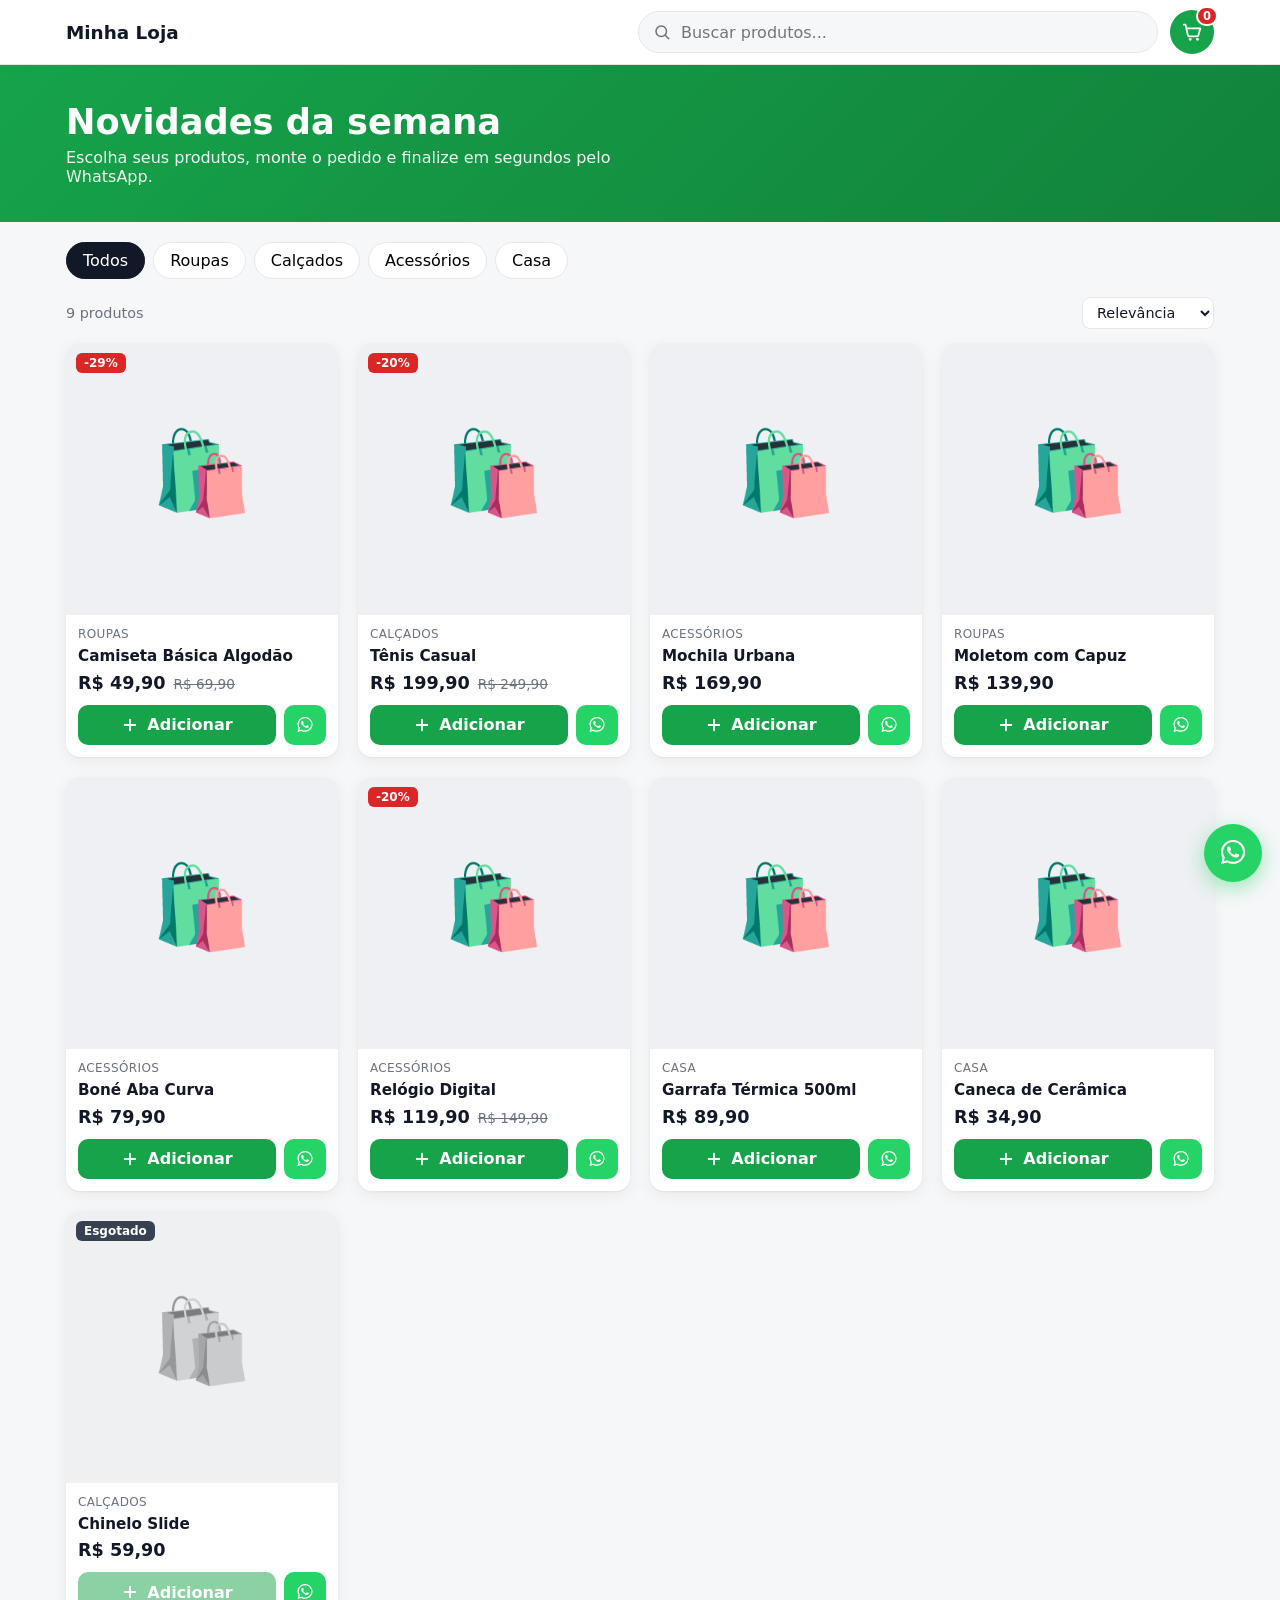
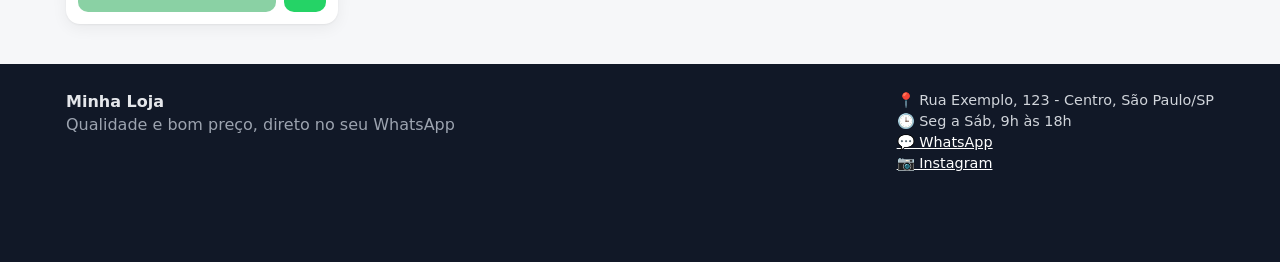
==== index.html @ 585f65bd "Catálogo de produtos com pedido pelo WhatsApp Co-Authored-By: Devin AI <devin-ai-integration[bot]@us" ====
<!DOCTYPE html>
<html lang="pt-BR">
<head>
  <meta charset="UTF-8" />
  <meta name="viewport" content="width=device-width, initial-scale=1.0" />
  <title>Catálogo</title>
  <meta name="description" content="Catálogo de produtos - peça pelo WhatsApp" />
  <meta property="og:type" content="website" />
  <meta property="og:title" content="Catálogo de produtos" />
  <meta property="og:description" content="Escolha seus produtos e finalize o pedido pelo WhatsApp." />
  <link rel="icon" href="data:image/svg+xml,<svg xmlns='http://www.w3.org/2000/svg' viewBox='0 0 100 100'><text y='.9em' font-size='90'>🛍️</text></svg>" />
  <link rel="stylesheet" href="css/style.css" />
</head>
<body>
  <header class="header">
    <div class="container header__inner">
      <a href="#" class="brand" id="brand">
        <img id="brandLogo" class="brand__logo" alt="" hidden />
        <span id="brandName" class="brand__name"></span>
      </a>
      <div class="search">
        <svg viewBox="0 0 24 24" aria-hidden="true"><path d="M21 21l-4.35-4.35M11 18a7 7 0 1 1 0-14 7 7 0 0 1 0 14z" fill="none" stroke="currentColor" stroke-width="2" stroke-linecap="round"/></svg>
        <input id="search" type="search" placeholder="Buscar produtos..." aria-label="Buscar produtos" />
      </div>
      <button class="cart-btn" id="openCart" aria-label="Abrir carrinho">
        <svg viewBox="0 0 24 24" aria-hidden="true"><path d="M3 4h2l2.4 11.2a2 2 0 0 0 2 1.6h7.7a2 2 0 0 0 2-1.5L21 8H6" fill="none" stroke="currentColor" stroke-width="2" stroke-linecap="round" stroke-linejoin="round"/><circle cx="10" cy="20" r="1.5" fill="currentColor"/><circle cx="18" cy="20" r="1.5" fill="currentColor"/></svg>
        <span class="cart-btn__count" id="cartCount">0</span>
      </button>
    </div>
  </header>

  <main>
    <section class="hero">
      <div class="container">
        <h1 id="heroTitle"></h1>
        <p id="heroText"></p>
      </div>
    </section>

    <section class="container">
      <nav class="chips" id="categories" aria-label="Categorias"></nav>
      <div class="toolbar">
        <span id="resultCount" class="muted"></span>
        <select id="sort" aria-label="Ordenar">
          <option value="relevancia">Relevância</option>
          <option value="menor">Menor preço</option>
          <option value="maior">Maior preço</option>
          <option value="az">A-Z</option>
        </select>
      </div>
      <div class="grid" id="grid"></div>
      <p class="empty" id="empty" hidden>Nenhum produto encontrado.</p>
    </section>
  </main>

  <footer class="footer">
    <div class="container footer__inner">
      <div>
        <strong id="footerName"></strong>
        <p class="muted" id="footerSlogan"></p>
      </div>
      <div class="footer__info" id="footerInfo"></div>
    </div>
  </footer>

  <!-- Modal de produto -->
  <div class="overlay" id="productOverlay" hidden>
    <div class="modal" role="dialog" aria-modal="true" aria-labelledby="pmName">
      <button class="icon-btn modal__close" data-close aria-label="Fechar">&times;</button>
      <div class="modal__img"><img id="pmImg" alt="" /></div>
      <div class="modal__body">
        <span class="tag" id="pmCat"></span>
        <h2 id="pmName"></h2>
        <div class="price" id="pmPrice"></div>
        <p class="muted" id="pmDesc"></p>
        <div id="pmVariations"></div>
        <label class="field">
          <span>Observação (opcional)</span>
          <input id="pmNote" type="text" placeholder="Ex.: embalar para presente" />
        </label>
        <div class="modal__actions">
          <div class="qty">
            <button type="button" data-qty="-1" aria-label="Diminuir">−</button>
            <span id="pmQty">1</span>
            <button type="button" data-qty="1" aria-label="Aumentar">+</button>
          </div>
          <button class="btn btn--primary" id="pmAdd">Adicionar ao carrinho</button>
        </div>
        <button class="btn btn--whats btn--block" id="pmBuyNow">
          <svg viewBox="0 0 32 32" aria-hidden="true"><use href="#wa-icon"/></svg>
          Pedir só este pelo WhatsApp
        </button>
        <p class="error" id="pmError" hidden></p>
      </div>
    </div>
  </div>

  <!-- Carrinho -->
  <div class="overlay overlay--drawer" id="cartOverlay" hidden>
    <aside class="drawer" role="dialog" aria-modal="true" aria-labelledby="cartTitle">
      <div class="drawer__head">
        <h2 id="cartTitle">Seu pedido</h2>
        <button class="icon-btn" data-close aria-label="Fechar">&times;</button>
      </div>
      <div class="drawer__body">
        <ul class="cart-list" id="cartList"></ul>
        <p class="empty" id="cartEmpty">Seu carrinho está vazio.</p>

        <form id="checkoutForm" class="checkout" novalidate>
          <h3>Dados para o pedido</h3>
          <label class="field">
            <span>Seu nome *</span>
            <input name="nome" required autocomplete="name" />
          </label>
          <fieldset class="field" id="deliveryField">
            <span>Recebimento *</span>
            <div class="radios" id="deliveryOptions"></div>
          </fieldset>
          <label class="field" id="addressField" hidden>
            <span>Endereço de entrega *</span>
            <textarea name="endereco" rows="2" autocomplete="street-address" placeholder="Rua, número, bairro, complemento"></textarea>
          </label>
          <label class="field">
            <span>Forma de pagamento *</span>
            <select name="pagamento" id="paymentSelect" required></select>
          </label>
          <label class="field" id="changeField" hidden>
            <span>Troco para quanto?</span>
            <input name="troco" inputmode="decimal" placeholder="Ex.: 100" />
          </label>
          <label class="field">
            <span>Observações</span>
            <textarea name="obs" rows="2"></textarea>
          </label>
        </form>
      </div>
      <div class="drawer__foot" id="cartFoot">
        <div class="summary">
          <div><span>Subtotal</span><span id="sumSubtotal"></span></div>
          <div id="sumDeliveryRow"><span>Entrega</span><span id="sumDelivery"></span></div>
          <div class="summary__total"><span>Total</span><span id="sumTotal"></span></div>
        </div>
        <p class="error" id="cartError" hidden></p>
        <button class="btn btn--whats btn--block" id="sendOrder">
          <svg viewBox="0 0 32 32" aria-hidden="true"><use href="#wa-icon"/></svg>
          Enviar pedido pelo WhatsApp
        </button>
      </div>
    </aside>
  </div>

  <a class="wa-float" id="waFloat" target="_blank" rel="noopener" aria-label="Falar no WhatsApp">
    <svg viewBox="0 0 32 32" aria-hidden="true"><use href="#wa-icon"/></svg>
  </a>

  <div class="toast" id="toast" role="status" aria-live="polite"></div>

  <svg width="0" height="0" style="position:absolute" aria-hidden="true">
    <symbol id="wa-icon" viewBox="0 0 32 32">
      <path fill="currentColor" d="M16.04 3C9.4 3 4 8.36 4 14.96c0 2.1.56 4.16 1.62 5.97L4 27l6.24-1.6a12.1 12.1 0 0 0 5.8 1.47h.01c6.63 0 12.03-5.36 12.03-11.96C28.08 8.36 22.68 3 16.04 3zm0 21.86h-.01c-1.8 0-3.56-.48-5.1-1.39l-.37-.22-3.7.95.99-3.6-.24-.37a9.9 9.9 0 0 1-1.53-5.27c0-5.48 4.49-9.94 10-9.94 2.67 0 5.18 1.04 7.07 2.92a9.84 9.84 0 0 1 2.92 7.03c0 5.48-4.49 9.9-10.03 9.9zm5.49-7.43c-.3-.15-1.78-.87-2.05-.97-.28-.1-.48-.15-.68.15-.2.3-.78.97-.96 1.17-.18.2-.35.22-.65.07-.3-.15-1.27-.46-2.42-1.48-.9-.8-1.5-1.78-1.67-2.08-.18-.3-.02-.46.13-.61.14-.13.3-.35.45-.52.15-.18.2-.3.3-.5.1-.2.05-.37-.03-.52-.07-.15-.68-1.63-.93-2.23-.24-.58-.49-.5-.68-.51h-.58c-.2 0-.52.07-.8.37-.27.3-1.04 1.02-1.04 2.48 0 1.46 1.07 2.88 1.22 3.08.15.2 2.1 3.2 5.08 4.48.71.3 1.27.49 1.7.63.72.23 1.37.2 1.88.12.57-.09 1.78-.72 2.03-1.42.25-.7.25-1.3.18-1.42-.08-.13-.28-.2-.58-.35z"/>
    </symbol>
  </svg>

  <script src="js/config.js"></script>
  <script src="js/app.js"></script>
</body>
</html>
---- css/style.css ----
:root {
  --primary: #16a34a;
  --primary-dark: #15803d;
  --whats: #25d366;
  --whats-dark: #1ebe5a;
  --text: #111827;
  --muted: #6b7280;
  --bg: #f6f7f9;
  --card: #fff;
  --border: #e5e7eb;
  --danger: #dc2626;
  --radius: 14px;
  --shadow: 0 1px 2px rgba(0,0,0,.05), 0 4px 16px rgba(0,0,0,.06);
}
* { box-sizing: border-box; }
html { scroll-behavior: smooth; }
body {
  margin: 0;
  font-family: system-ui, -apple-system, "Segoe UI", Roboto, "Helvetica Neue", Arial, sans-serif;
  color: var(--text);
  background: var(--bg);
  -webkit-font-smoothing: antialiased;
}
body.no-scroll { overflow: hidden; }
img { max-width: 100%; display: block; }
button { font: inherit; cursor: pointer; }
input, select, textarea { font: inherit; color: inherit; }
[hidden] { display: none !important; }
.container { width: 100%; max-width: 1180px; margin: 0 auto; padding: 0 16px; }
.muted { color: var(--muted); }

/* Header */
.header { position: sticky; top: 0; z-index: 20; background: rgba(255,255,255,.92); backdrop-filter: blur(8px); border-bottom: 1px solid var(--border); }
.header__inner { display: flex; align-items: center; gap: 12px; height: 64px; }
.brand { display: flex; align-items: center; gap: 8px; text-decoration: none; color: var(--text); font-weight: 800; font-size: 1.15rem; white-space: nowrap; }
.brand__logo { height: 36px; width: auto; }
.search { flex: 1; display: flex; align-items: center; gap: 8px; background: var(--bg); border: 1px solid var(--border); border-radius: 999px; padding: 0 14px; height: 42px; max-width: 520px; margin-left: auto; }
.search svg { width: 18px; height: 18px; color: var(--muted); flex-shrink: 0; }
.search input { border: 0; outline: 0; background: transparent; width: 100%; }
.search:focus-within { border-color: var(--primary); background: #fff; }
.cart-btn { position: relative; border: 0; background: var(--primary); color: #fff; width: 44px; height: 44px; border-radius: 50%; display: grid; place-items: center; flex-shrink: 0; }
.cart-btn svg { width: 22px; height: 22px; }
.cart-btn__count { position: absolute; top: -4px; right: -4px; background: var(--danger); color: #fff; font-size: .72rem; font-weight: 700; min-width: 20px; height: 20px; border-radius: 999px; display: grid; place-items: center; padding: 0 5px; border: 2px solid #fff; }
.cart-btn.bump { animation: bump .35s ease; }
@keyframes bump { 50% { transform: scale(1.18); } }

/* Hero */
.hero { background: linear-gradient(135deg, var(--primary), var(--primary-dark)); color: #fff; padding: 36px 0; margin-bottom: 20px; }
.hero h1 { margin: 0 0 6px; font-size: clamp(1.5rem, 4vw, 2.2rem); }
.hero p { margin: 0; opacity: .92; max-width: 620px; }

/* Chips / toolbar */
.chips { display: flex; gap: 8px; overflow-x: auto; padding-bottom: 4px; scrollbar-width: none; }
.chips::-webkit-scrollbar { display: none; }
.chip { border: 1px solid var(--border); background: #fff; border-radius: 999px; padding: 8px 16px; white-space: nowrap; font-weight: 500; }
.chip.active { background: var(--text); color: #fff; border-color: var(--text); }
.toolbar { display: flex; justify-content: space-between; align-items: center; margin: 14px 0; font-size: .9rem; }
.toolbar select { border: 1px solid var(--border); border-radius: 8px; padding: 6px 10px; background: #fff; }

/* Grid */
.grid { display: grid; grid-template-columns: repeat(auto-fill, minmax(170px, 1fr)); gap: 14px; padding-bottom: 40px; }
@media (min-width: 720px) { .grid { grid-template-columns: repeat(auto-fill, minmax(220px, 1fr)); gap: 20px; } }
.card { background: var(--card); border-radius: var(--radius); overflow: hidden; box-shadow: var(--shadow); display: flex; flex-direction: column; transition: transform .15s ease; }
.card:hover { transform: translateY(-2px); }
.card__img { position: relative; aspect-ratio: 1; background: #eef0f3; cursor: pointer; border: 0; padding: 0; width: 100%; }
.card__img img { width: 100%; height: 100%; object-fit: cover; }
.badge { position: absolute; top: 10px; left: 10px; background: var(--danger); color: #fff; font-size: .75rem; font-weight: 700; padding: 3px 8px; border-radius: 6px; }
.badge--out { background: #374151; }
.card__body { padding: 12px; display: flex; flex-direction: column; gap: 6px; flex: 1; }
.card__cat { font-size: .75rem; color: var(--muted); text-transform: uppercase; letter-spacing: .03em; }
.card__name { font-weight: 600; font-size: .95rem; line-height: 1.3; margin: 0; cursor: pointer; }
.price { display: flex; align-items: baseline; gap: 8px; flex-wrap: wrap; }
.price__now { font-weight: 800; font-size: 1.1rem; color: var(--text); }
.price__old { color: var(--muted); text-decoration: line-through; font-size: .85rem; }
.card__actions { margin-top: auto; display: grid; grid-template-columns: 1fr auto; gap: 8px; padding-top: 6px; }
.card.out .card__img img { filter: grayscale(1); opacity: .6; }

/* Buttons */
.btn { border: 0; border-radius: 10px; padding: 10px 14px; font-weight: 600; display: inline-flex; align-items: center; justify-content: center; gap: 8px; transition: background .15s; }
.btn:disabled { opacity: .5; cursor: not-allowed; }
.btn--primary { background: var(--primary); color: #fff; }
.btn--primary:hover:not(:disabled) { background: var(--primary-dark); }
.btn--whats { background: var(--whats); color: #fff; }
.btn--whats:hover:not(:disabled) { background: var(--whats-dark); }
.btn--whats svg { width: 20px; height: 20px; }
.btn--icon { padding: 10px; width: 42px; }
.btn--block { width: 100%; padding: 14px; font-size: 1rem; }
.icon-btn { border: 0; background: transparent; font-size: 1.8rem; line-height: 1; width: 40px; height: 40px; border-radius: 50%; color: var(--muted); }
.icon-btn:hover { background: var(--bg); }

/* Overlay / modal */
.overlay { position: fixed; inset: 0; background: rgba(17,24,39,.55); z-index: 50; display: flex; align-items: flex-end; justify-content: center; animation: fade .2s ease; }
@media (min-width: 720px) { .overlay:not(.overlay--drawer) { align-items: center; padding: 20px; } }
@keyframes fade { from { opacity: 0; } }
.modal { position: relative; background: #fff; width: 100%; max-width: 860px; max-height: 92vh; overflow-y: auto; border-radius: 18px 18px 0 0; display: grid; animation: up .25s ease; }
@media (min-width: 720px) { .modal { grid-template-columns: 1fr 1fr; border-radius: 18px; } }
@keyframes up { from { transform: translateY(30px); opacity: 0; } }
.modal__close { position: absolute; top: 8px; right: 8px; background: rgba(255,255,255,.9); z-index: 1; }
.modal__img { background: #eef0f3; aspect-ratio: 1; }
.modal__img img { width: 100%; height: 100%; object-fit: cover; }
.modal__body { padding: 20px; display: flex; flex-direction: column; gap: 12px; }
.modal__body h2 { margin: 0; font-size: 1.4rem; }
.modal__body p { margin: 0; line-height: 1.5; }
.modal__actions { display: flex; gap: 10px; }
.modal__actions .btn { flex: 1; }
.tag { align-self: flex-start; background: var(--bg); color: var(--muted); font-size: .75rem; padding: 3px 10px; border-radius: 999px; }
.var-group { display: flex; flex-direction: column; gap: 6px; }
.var-group__label { font-weight: 600; font-size: .9rem; }
.var-options { display: flex; flex-wrap: wrap; gap: 6px; }
.var-opt { border: 1.5px solid var(--border); background: #fff; border-radius: 8px; padding: 6px 12px; font-weight: 500; }
.var-opt.selected { border-color: var(--primary); background: color-mix(in srgb, var(--primary) 10%, #fff); color: var(--primary-dark); }

.qty { display: inline-flex; align-items: center; border: 1px solid var(--border); border-radius: 10px; overflow: hidden; }
.qty button { border: 0; background: #fff; width: 38px; height: 42px; font-size: 1.2rem; }
.qty button:hover { background: var(--bg); }
.qty span { min-width: 30px; text-align: center; font-weight: 600; }
.qty--sm button { width: 30px; height: 32px; font-size: 1rem; }

.field { display: flex; flex-direction: column; gap: 6px; border: 0; padding: 0; margin: 0; }
.field > span { font-size: .85rem; font-weight: 600; }
.field input, .field select, .field textarea { border: 1px solid var(--border); border-radius: 10px; padding: 10px 12px; background: #fff; outline: 0; resize: vertical; }
.field input:focus, .field select:focus, .field textarea:focus { border-color: var(--primary); }
.field .invalid, .field.invalid input, .field.invalid select, .field.invalid textarea { border-color: var(--danger); }
.radios { display: flex; gap: 8px; flex-wrap: wrap; }
.radio { flex: 1; min-width: 120px; border: 1.5px solid var(--border); border-radius: 10px; padding: 10px 12px; display: flex; gap: 8px; align-items: center; cursor: pointer; font-size: .9rem; }
.radio:has(input:checked) { border-color: var(--primary); background: color-mix(in srgb, var(--primary) 8%, #fff); }
.radio small { display: block; color: var(--muted); }
.error { color: var(--danger); font-size: .88rem; margin: 0; }

/* Drawer */
.overlay--drawer { justify-content: flex-end; align-items: stretch; }
.drawer { background: #fff; width: 100%; max-width: 440px; height: 100%; display: flex; flex-direction: column; animation: slide .25s ease; }
@keyframes slide { from { transform: translateX(40px); opacity: 0; } }
.drawer__head { display: flex; justify-content: space-between; align-items: center; padding: 14px 18px; border-bottom: 1px solid var(--border); }
.drawer__head h2 { margin: 0; font-size: 1.2rem; }
.drawer__body { flex: 1; overflow-y: auto; padding: 14px 18px; }
.drawer__foot { border-top: 1px solid var(--border); padding: 14px 18px; display: flex; flex-direction: column; gap: 10px; background: #fff; }
.cart-list { list-style: none; margin: 0; padding: 0; display: flex; flex-direction: column; gap: 12px; }
.cart-item { display: grid; grid-template-columns: 64px 1fr auto; gap: 12px; align-items: center; }
.cart-item img { width: 64px; height: 64px; border-radius: 10px; object-fit: cover; background: #eef0f3; }
.cart-item__name { font-weight: 600; font-size: .92rem; margin: 0 0 2px; }
.cart-item__meta { font-size: .8rem; color: var(--muted); margin: 0 0 6px; }
.cart-item__right { text-align: right; display: flex; flex-direction: column; align-items: flex-end; gap: 6px; }
.link-btn { border: 0; background: none; color: var(--danger); font-size: .8rem; padding: 0; }
.checkout { margin-top: 20px; padding-top: 16px; border-top: 1px dashed var(--border); display: flex; flex-direction: column; gap: 12px; }
.checkout h3 { margin: 0; font-size: 1rem; }
.summary { display: flex; flex-direction: column; gap: 4px; font-size: .92rem; }
.summary > div { display: flex; justify-content: space-between; }
.summary__total { font-weight: 800; font-size: 1.1rem; padding-top: 4px; }
.empty { text-align: center; color: var(--muted); padding: 30px 0; }

/* Footer */
.footer { background: #111827; color: #e5e7eb; padding: 28px 0 90px; }
.footer .muted { color: #9ca3af; margin: 4px 0 0; }
.footer__inner { display: flex; flex-wrap: wrap; justify-content: space-between; gap: 18px; }
.footer__info { display: flex; flex-direction: column; gap: 4px; font-size: .9rem; color: #d1d5db; }
.footer__info a { color: #fff; }

/* WhatsApp float */
.wa-float { position: fixed; right: 18px; bottom: 18px; width: 58px; height: 58px; border-radius: 50%; background: var(--whats); color: #fff; display: grid; place-items: center; box-shadow: 0 6px 20px rgba(37,211,102,.45); z-index: 30; transition: transform .15s; }
.wa-float:hover { transform: scale(1.07); }
.wa-float svg { width: 32px; height: 32px; }

/* Toast */
.toast { position: fixed; left: 50%; bottom: 90px; transform: translate(-50%, 20px); background: #111827; color: #fff; padding: 10px 18px; border-radius: 999px; font-size: .9rem; opacity: 0; pointer-events: none; transition: all .25s; z-index: 60; }
.toast.show { opacity: 1; transform: translate(-50%, 0); }

@media (max-width: 560px) {
  .header__inner { flex-wrap: wrap; height: auto; padding: 10px 0; }
  .search { order: 3; flex-basis: 100%; max-width: none; }
  .brand { margin-right: auto; }
  .card__actions .btn--primary span { display: none; }
}
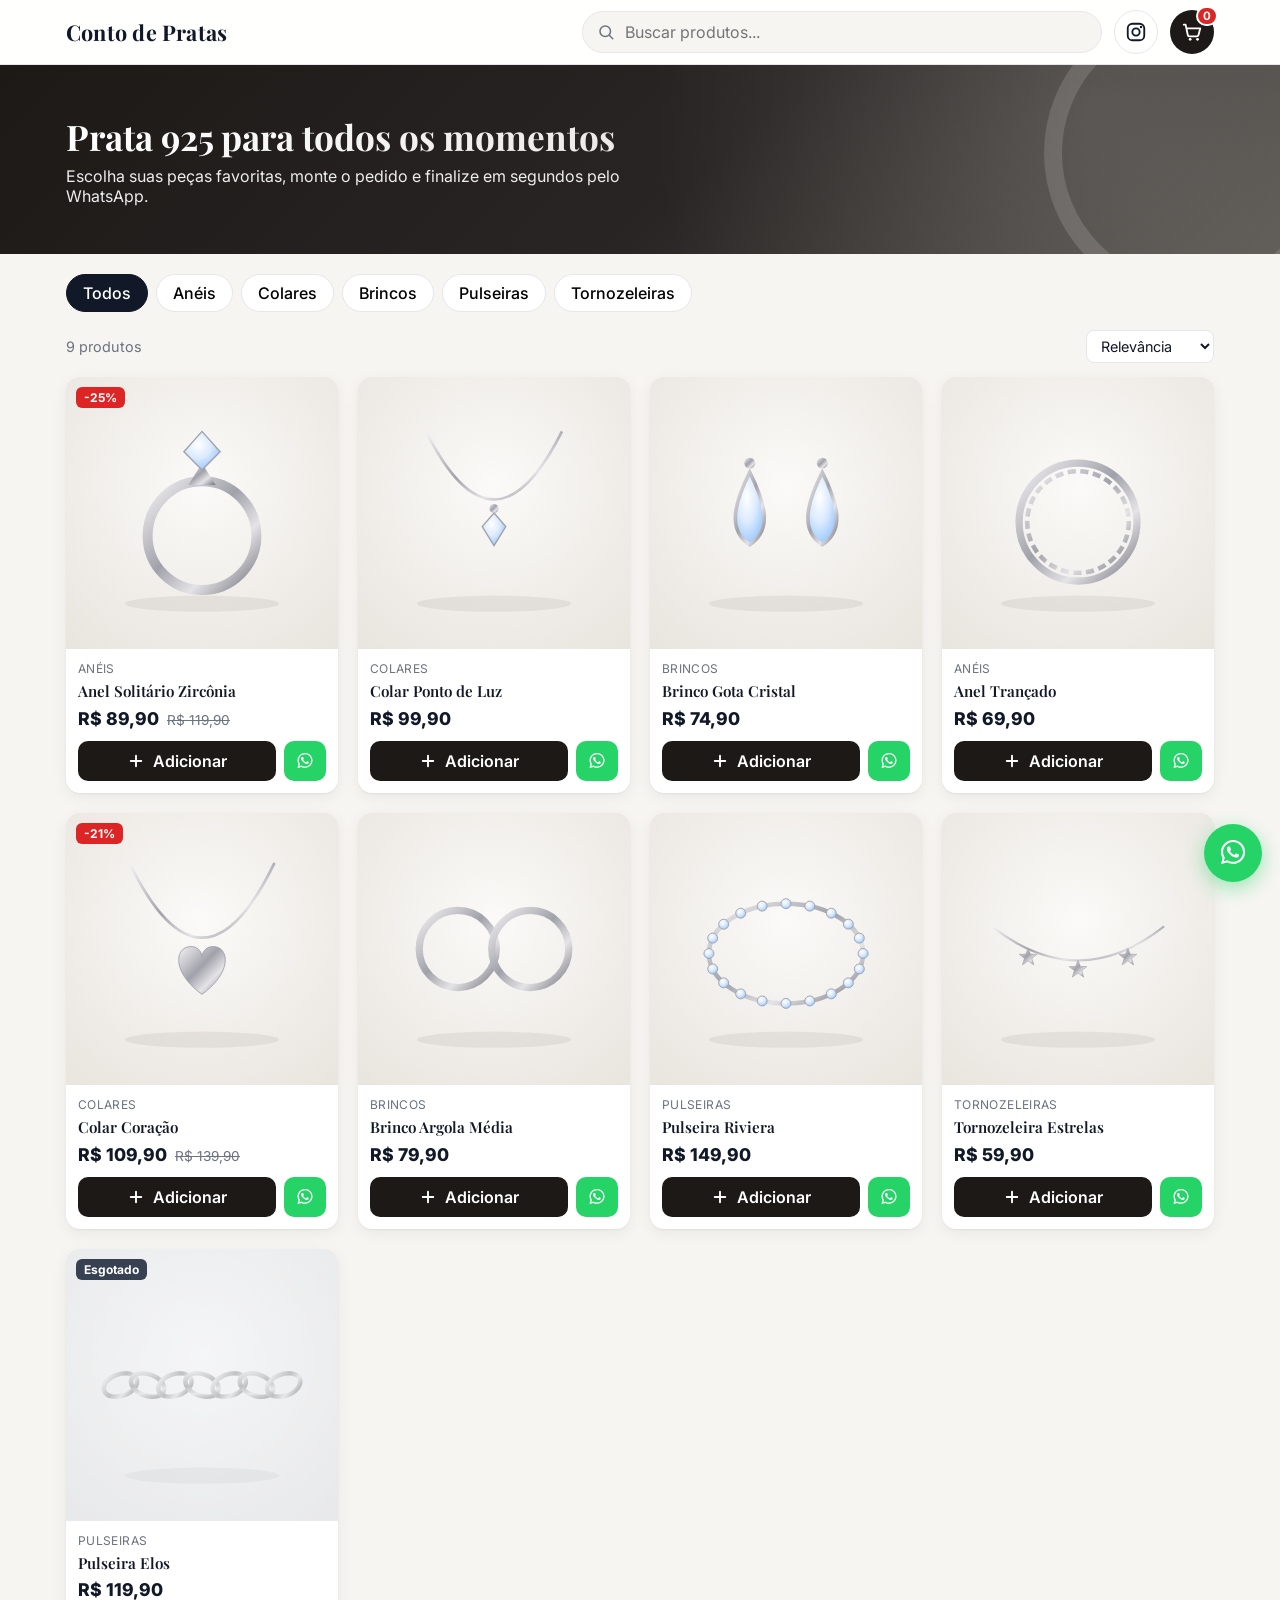
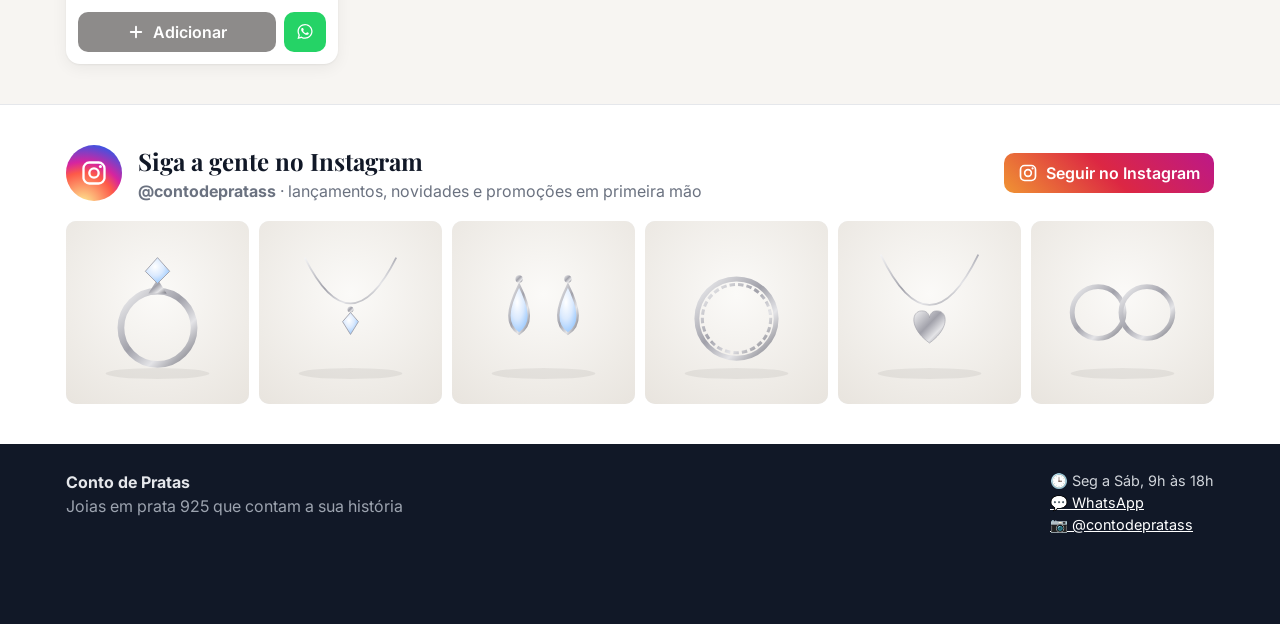
==== commit 32b4290d: "Conto de Pratas: seção do Instagram, dados em JSON e painel administrativo Co-Authored-By: Devin AI " ====
--- a/index.html
+++ b/index.html
@@ -3,12 +3,15 @@
 <head>
   <meta charset="UTF-8" />
   <meta name="viewport" content="width=device-width, initial-scale=1.0" />
-  <title>Catálogo</title>
-  <meta name="description" content="Catálogo de produtos - peça pelo WhatsApp" />
+  <title>Conto de Pratas | Joias em prata 925</title>
+  <meta name="description" content="Conto de Pratas - joias em prata 925. Veja o catálogo e peça pelo WhatsApp." />
   <meta property="og:type" content="website" />
-  <meta property="og:title" content="Catálogo de produtos" />
+  <meta property="og:title" content="Conto de Pratas | Joias em prata 925" />
   <meta property="og:description" content="Escolha seus produtos e finalize o pedido pelo WhatsApp." />
-  <link rel="icon" href="data:image/svg+xml,<svg xmlns='http://www.w3.org/2000/svg' viewBox='0 0 100 100'><text y='.9em' font-size='90'>🛍️</text></svg>" />
+  <link rel="icon" href="data:image/svg+xml,<svg xmlns='http://www.w3.org/2000/svg' viewBox='0 0 100 100'><text y='.9em' font-size='90'>💍</text></svg>" />
+  <link rel="preconnect" href="https://fonts.googleapis.com" />
+  <link rel="preconnect" href="https://fonts.gstatic.com" crossorigin />
+  <link href="https://fonts.googleapis.com/css2?family=Playfair+Display:wght@500;600;700&family=Inter:wght@400;500;600;700&display=swap" rel="stylesheet" />
   <link rel="stylesheet" href="css/style.css" />
 </head>
 <body>
@@ -22,6 +25,9 @@
         <svg viewBox="0 0 24 24" aria-hidden="true"><path d="M21 21l-4.35-4.35M11 18a7 7 0 1 1 0-14 7 7 0 0 1 0 14z" fill="none" stroke="currentColor" stroke-width="2" stroke-linecap="round"/></svg>
         <input id="search" type="search" placeholder="Buscar produtos..." aria-label="Buscar produtos" />
       </div>
+      <a class="ig-btn" id="igHeader" target="_blank" rel="noopener" aria-label="Instagram" hidden>
+        <svg viewBox="0 0 24 24" aria-hidden="true"><use href="#ig-icon"/></svg>
+      </a>
       <button class="cart-btn" id="openCart" aria-label="Abrir carrinho">
         <svg viewBox="0 0 24 24" aria-hidden="true"><path d="M3 4h2l2.4 11.2a2 2 0 0 0 2 1.6h7.7a2 2 0 0 0 2-1.5L21 8H6" fill="none" stroke="currentColor" stroke-width="2" stroke-linecap="round" stroke-linejoin="round"/><circle cx="10" cy="20" r="1.5" fill="currentColor"/><circle cx="18" cy="20" r="1.5" fill="currentColor"/></svg>
         <span class="cart-btn__count" id="cartCount">0</span>
@@ -50,6 +56,22 @@
       </div>
       <div class="grid" id="grid"></div>
       <p class="empty" id="empty" hidden>Nenhum produto encontrado.</p>
+    </section>
+    <section class="insta" id="instagram" hidden>
+      <div class="container">
+        <div class="insta__head">
+          <div class="insta__avatar"><svg viewBox="0 0 24 24" aria-hidden="true"><use href="#ig-icon"/></svg></div>
+          <div class="insta__text">
+            <h2>Siga a gente no Instagram</h2>
+            <p><strong id="igHandle"></strong> · lançamentos, novidades e promoções em primeira mão</p>
+          </div>
+          <a class="btn btn--insta" id="igFollow" target="_blank" rel="noopener">
+            <svg viewBox="0 0 24 24" aria-hidden="true"><use href="#ig-icon"/></svg>
+            Seguir no Instagram
+          </a>
+        </div>
+        <div class="insta__grid" id="igGrid"></div>
+      </div>
     </section>
   </main>
 
@@ -156,12 +178,16 @@
   <div class="toast" id="toast" role="status" aria-live="polite"></div>
 
   <svg width="0" height="0" style="position:absolute" aria-hidden="true">
+    <symbol id="ig-icon" viewBox="0 0 24 24">
+      <rect x="3" y="3" width="18" height="18" rx="5" fill="none" stroke="currentColor" stroke-width="2"/>
+      <circle cx="12" cy="12" r="4" fill="none" stroke="currentColor" stroke-width="2"/>
+      <circle cx="17.5" cy="6.5" r="1.3" fill="currentColor"/>
+    </symbol>
     <symbol id="wa-icon" viewBox="0 0 32 32">
       <path fill="currentColor" d="M16.04 3C9.4 3 4 8.36 4 14.96c0 2.1.56 4.16 1.62 5.97L4 27l6.24-1.6a12.1 12.1 0 0 0 5.8 1.47h.01c6.63 0 12.03-5.36 12.03-11.96C28.08 8.36 22.68 3 16.04 3zm0 21.86h-.01c-1.8 0-3.56-.48-5.1-1.39l-.37-.22-3.7.95.99-3.6-.24-.37a9.9 9.9 0 0 1-1.53-5.27c0-5.48 4.49-9.94 10-9.94 2.67 0 5.18 1.04 7.07 2.92a9.84 9.84 0 0 1 2.92 7.03c0 5.48-4.49 9.9-10.03 9.9zm5.49-7.43c-.3-.15-1.78-.87-2.05-.97-.28-.1-.48-.15-.68.15-.2.3-.78.97-.96 1.17-.18.2-.35.22-.65.07-.3-.15-1.27-.46-2.42-1.48-.9-.8-1.5-1.78-1.67-2.08-.18-.3-.02-.46.13-.61.14-.13.3-.35.45-.52.15-.18.2-.3.3-.5.1-.2.05-.37-.03-.52-.07-.15-.68-1.63-.93-2.23-.24-.58-.49-.5-.68-.51h-.58c-.2 0-.52.07-.8.37-.27.3-1.04 1.02-1.04 2.48 0 1.46 1.07 2.88 1.22 3.08.15.2 2.1 3.2 5.08 4.48.71.3 1.27.49 1.7.63.72.23 1.37.2 1.88.12.57-.09 1.78-.72 2.03-1.42.25-.7.25-1.3.18-1.42-.08-.13-.28-.2-.58-.35z"/>
     </symbol>
   </svg>
 
-  <script src="js/config.js"></script>
   <script src="js/app.js"></script>
 </body>
 </html>
--- a/css/style.css
+++ b/css/style.css
@@ -1,11 +1,12 @@
 :root {
-  --primary: #16a34a;
-  --primary-dark: #15803d;
+  --primary: #1c1917;
+  --primary-dark: #000;
+  --silver: #d6d3d1;
   --whats: #25d366;
   --whats-dark: #1ebe5a;
   --text: #111827;
   --muted: #6b7280;
-  --bg: #f6f7f9;
+  --bg: #f7f5f2;
   --card: #fff;
   --border: #e5e7eb;
   --danger: #dc2626;
@@ -16,7 +17,7 @@
 html { scroll-behavior: smooth; }
 body {
   margin: 0;
-  font-family: system-ui, -apple-system, "Segoe UI", Roboto, "Helvetica Neue", Arial, sans-serif;
+  font-family: Inter, system-ui, -apple-system, "Segoe UI", Roboto, "Helvetica Neue", Arial, sans-serif;
   color: var(--text);
   background: var(--bg);
   -webkit-font-smoothing: antialiased;
@@ -32,12 +33,16 @@
 /* Header */
 .header { position: sticky; top: 0; z-index: 20; background: rgba(255,255,255,.92); backdrop-filter: blur(8px); border-bottom: 1px solid var(--border); }
 .header__inner { display: flex; align-items: center; gap: 12px; height: 64px; }
-.brand { display: flex; align-items: center; gap: 8px; text-decoration: none; color: var(--text); font-weight: 800; font-size: 1.15rem; white-space: nowrap; }
+.brand { display: flex; align-items: center; gap: 8px; text-decoration: none; color: var(--text); font-family: "Playfair Display", Georgia, serif; font-weight: 700; font-size: 1.35rem; letter-spacing: .01em; white-space: nowrap; }
+h1, h2, .card__name { font-family: "Playfair Display", Georgia, serif; }
 .brand__logo { height: 36px; width: auto; }
 .search { flex: 1; display: flex; align-items: center; gap: 8px; background: var(--bg); border: 1px solid var(--border); border-radius: 999px; padding: 0 14px; height: 42px; max-width: 520px; margin-left: auto; }
 .search svg { width: 18px; height: 18px; color: var(--muted); flex-shrink: 0; }
 .search input { border: 0; outline: 0; background: transparent; width: 100%; }
 .search:focus-within { border-color: var(--primary); background: #fff; }
+.ig-btn { width: 44px; height: 44px; border-radius: 50%; display: grid; place-items: center; color: var(--text); border: 1px solid var(--border); flex-shrink: 0; }
+.ig-btn:hover { background: var(--bg); }
+.ig-btn svg { width: 22px; height: 22px; }
 .cart-btn { position: relative; border: 0; background: var(--primary); color: #fff; width: 44px; height: 44px; border-radius: 50%; display: grid; place-items: center; flex-shrink: 0; }
 .cart-btn svg { width: 22px; height: 22px; }
 .cart-btn__count { position: absolute; top: -4px; right: -4px; background: var(--danger); color: #fff; font-size: .72rem; font-weight: 700; min-width: 20px; height: 20px; border-radius: 999px; display: grid; place-items: center; padding: 0 5px; border: 2px solid #fff; }
@@ -45,7 +50,9 @@
 @keyframes bump { 50% { transform: scale(1.18); } }
 
 /* Hero */
-.hero { background: linear-gradient(135deg, var(--primary), var(--primary-dark)); color: #fff; padding: 36px 0; margin-bottom: 20px; }
+.hero { position: relative; overflow: hidden; background: radial-gradient(circle at 85% 20%, rgba(255,255,255,.14), transparent 40%), linear-gradient(135deg, #1c1917 0%, #292524 55%, #57534e 100%); color: #fff; padding: 48px 0; margin-bottom: 20px; }
+.hero::after { content: ""; position: absolute; right: -60px; top: -60px; width: 260px; height: 260px; border-radius: 50%; border: 18px solid rgba(214,211,209,.18); }
+.hero h1 { background: linear-gradient(90deg, #fff, var(--silver)); -webkit-background-clip: text; background-clip: text; color: transparent; }
 .hero h1 { margin: 0 0 6px; font-size: clamp(1.5rem, 4vw, 2.2rem); }
 .hero p { margin: 0; opacity: .92; max-width: 620px; }
 
@@ -149,6 +156,23 @@
 .summary__total { font-weight: 800; font-size: 1.1rem; padding-top: 4px; }
 .empty { text-align: center; color: var(--muted); padding: 30px 0; }
 
+/* Instagram */
+.insta { background: #fff; border-top: 1px solid var(--border); padding: 40px 0; }
+.insta__head { display: flex; align-items: center; gap: 16px; flex-wrap: wrap; margin-bottom: 20px; }
+.insta__avatar { width: 56px; height: 56px; border-radius: 50%; display: grid; place-items: center; color: #fff; background: radial-gradient(circle at 30% 107%, #fdf497 0%, #fd5949 45%, #d6249f 60%, #285aeb 90%); flex-shrink: 0; }
+.insta__avatar svg { width: 28px; height: 28px; }
+.insta__text { flex: 1; min-width: 220px; }
+.insta__text h2 { margin: 0 0 4px; font-size: 1.5rem; }
+.insta__text p { margin: 0; color: var(--muted); }
+.btn--insta { color: #fff; background: linear-gradient(45deg, #f09433, #dc2743 50%, #bc1888); text-decoration: none; }
+.btn--insta:hover { filter: brightness(1.05); }
+.btn--insta svg { width: 20px; height: 20px; }
+.insta__grid { display: grid; grid-template-columns: repeat(3, 1fr); gap: 6px; }
+@media (min-width: 720px) { .insta__grid { grid-template-columns: repeat(6, 1fr); gap: 10px; } }
+.insta__item { position: relative; aspect-ratio: 1; overflow: hidden; border-radius: 10px; background: #eef0f3; }
+.insta__item img { width: 100%; height: 100%; object-fit: cover; transition: transform .3s; }
+.insta__item:hover img { transform: scale(1.06); }
+
 /* Footer */
 .footer { background: #111827; color: #e5e7eb; padding: 28px 0 90px; }
 .footer .muted { color: #9ca3af; margin: 4px 0 0; }
@@ -166,8 +190,9 @@
 .toast.show { opacity: 1; transform: translate(-50%, 0); }
 
 @media (max-width: 560px) {
-  .header__inner { flex-wrap: wrap; height: auto; padding: 10px 0; }
+  .header__inner { flex-wrap: wrap; height: auto; padding-top: 10px; padding-bottom: 10px; }
   .search { order: 3; flex-basis: 100%; max-width: none; }
-  .brand { margin-right: auto; }
+  .brand { margin-right: auto; font-size: 1.2rem; }
+  .ig-btn { width: 40px; height: 40px; }
   .card__actions .btn--primary span { display: none; }
 }
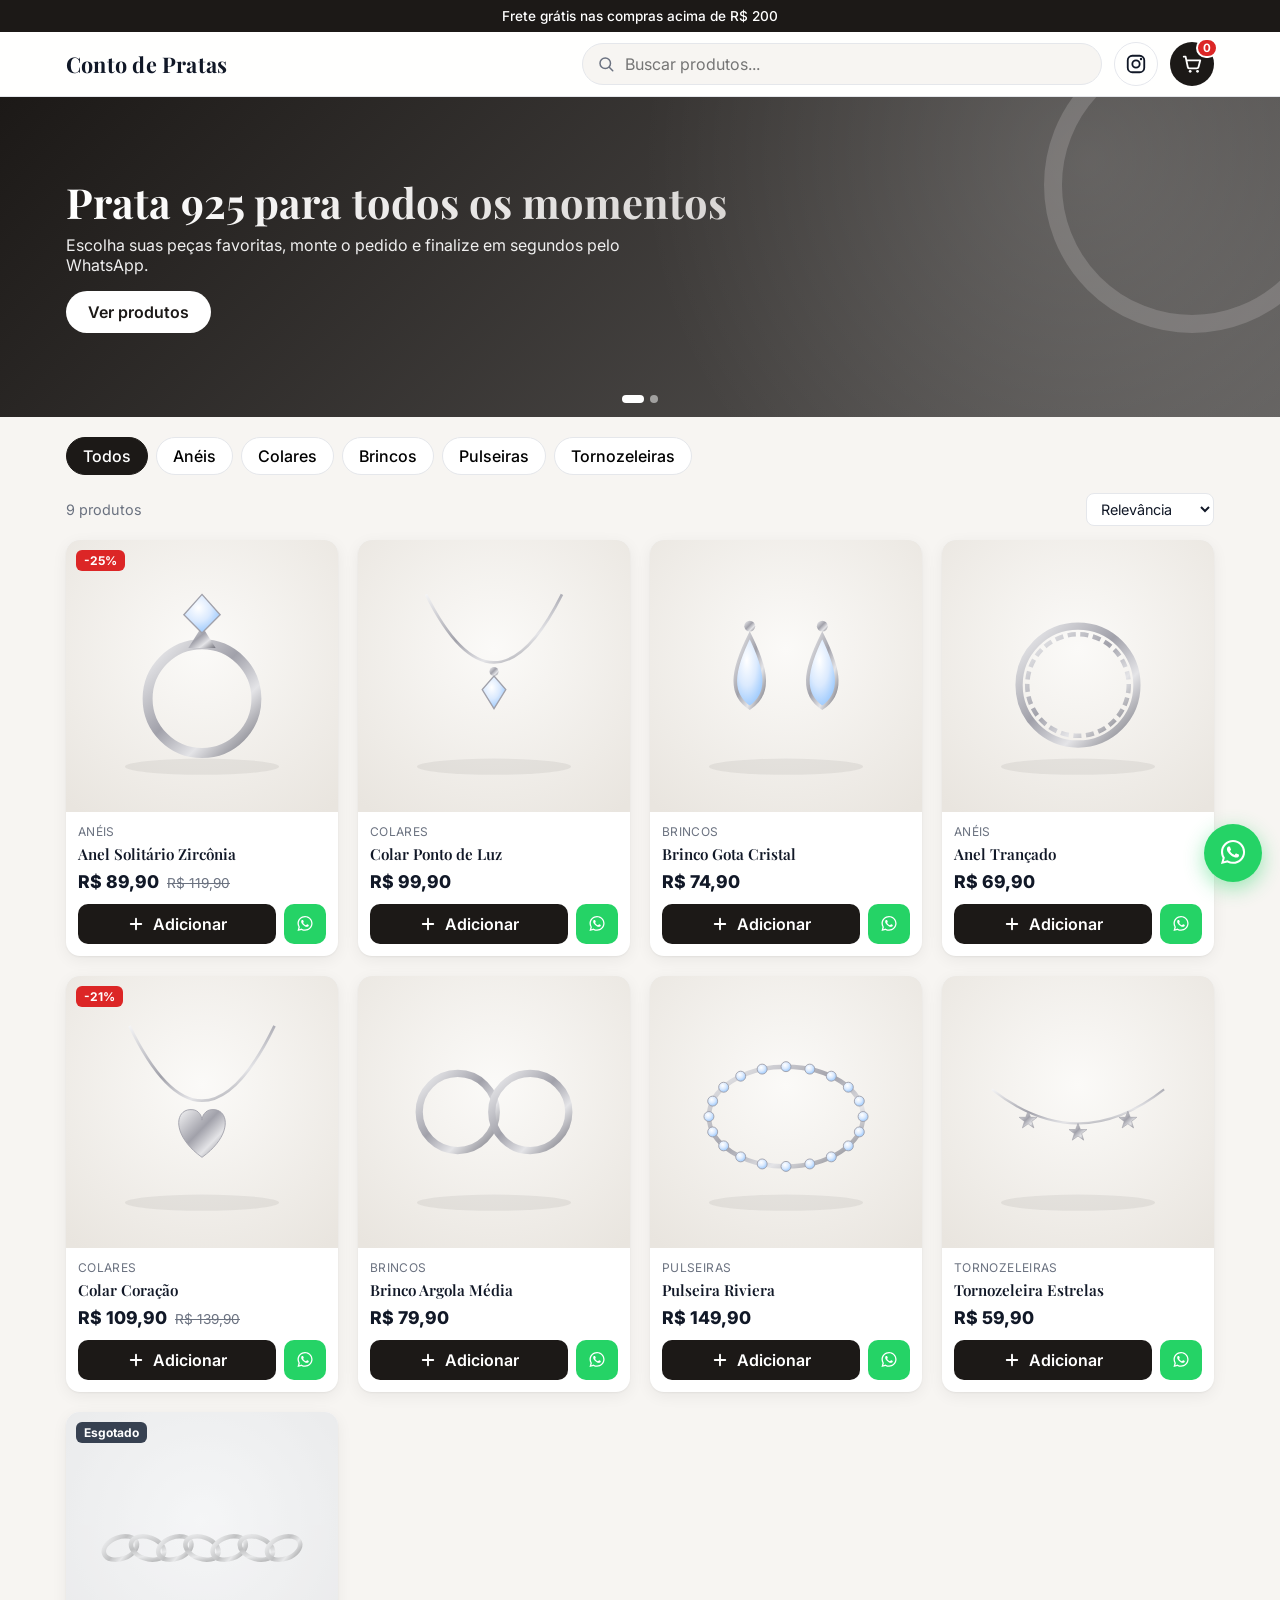
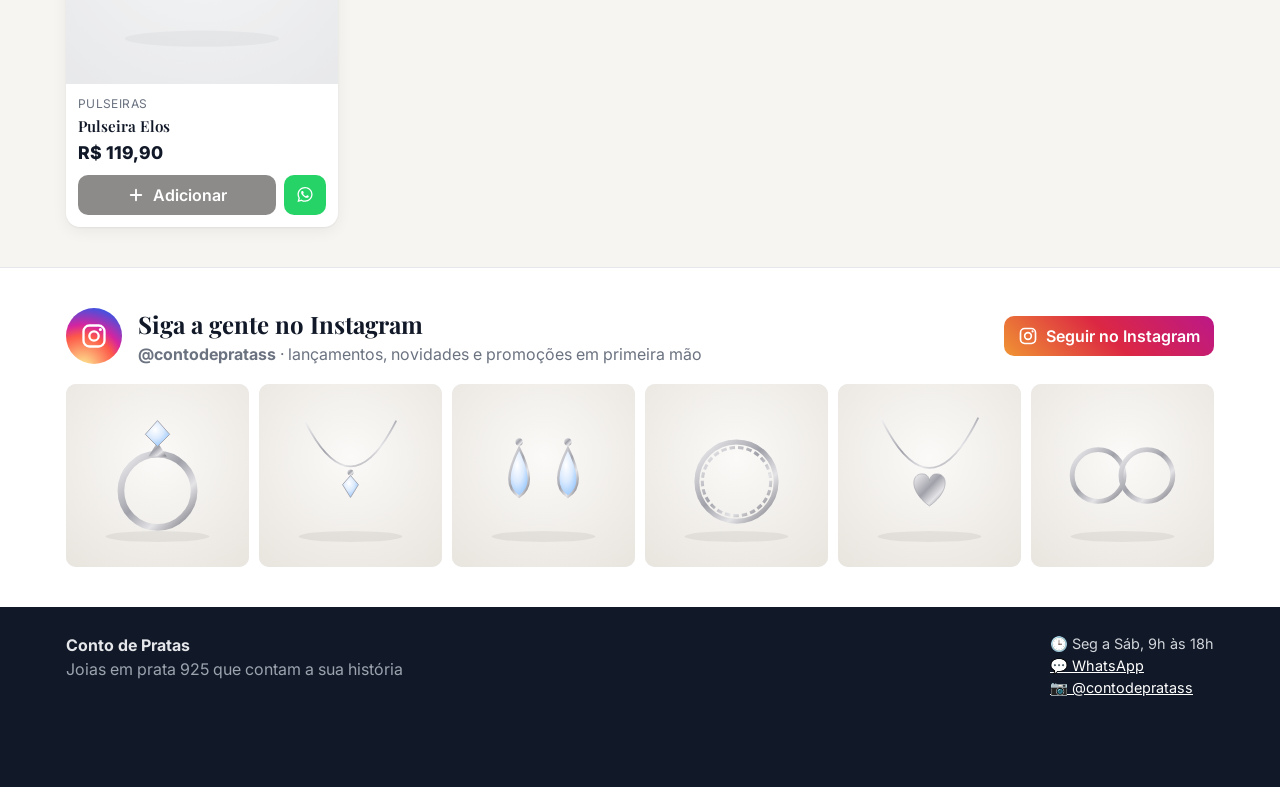
==== commit feb25f9e: "Painel: aba Aparência (cores, temas, fonte, logo, aviso, banners em carrossel, seções) Co-Authored-B" ====
--- a/index.html
+++ b/index.html
@@ -15,6 +15,7 @@
   <link rel="stylesheet" href="css/style.css" />
 </head>
 <body>
+  <div class="announce" id="announce" hidden></div>
   <header class="header">
     <div class="container header__inner">
       <a href="#" class="brand" id="brand">
@@ -36,14 +37,12 @@
   </header>
 
   <main>
-    <section class="hero">
-      <div class="container">
-        <h1 id="heroTitle"></h1>
-        <p id="heroText"></p>
-      </div>
+    <section class="hero" id="hero" aria-label="Destaques">
+      <div class="hero__track" id="heroTrack"></div>
+      <div class="hero__dots" id="heroDots"></div>
     </section>
 
-    <section class="container">
+    <section class="container" id="produtos">
       <nav class="chips" id="categories" aria-label="Categorias"></nav>
       <div class="toolbar">
         <span id="resultCount" class="muted"></span>
--- a/css/style.css
+++ b/css/style.css
@@ -10,6 +10,12 @@
   --card: #fff;
   --border: #e5e7eb;
   --danger: #dc2626;
+  --promo: #dc2626;
+  --on-primary: #fff;
+  --hero-bg: #1c1917;
+  --on-hero: #fff;
+  --hero-accent: #d6d3d1;
+  --font-title: "Playfair Display", Georgia, serif;
   --radius: 14px;
   --shadow: 0 1px 2px rgba(0,0,0,.05), 0 4px 16px rgba(0,0,0,.06);
 }
@@ -33,8 +39,8 @@
 /* Header */
 .header { position: sticky; top: 0; z-index: 20; background: rgba(255,255,255,.92); backdrop-filter: blur(8px); border-bottom: 1px solid var(--border); }
 .header__inner { display: flex; align-items: center; gap: 12px; height: 64px; }
-.brand { display: flex; align-items: center; gap: 8px; text-decoration: none; color: var(--text); font-family: "Playfair Display", Georgia, serif; font-weight: 700; font-size: 1.35rem; letter-spacing: .01em; white-space: nowrap; }
-h1, h2, .card__name { font-family: "Playfair Display", Georgia, serif; }
+.brand { display: flex; align-items: center; gap: 8px; text-decoration: none; color: var(--text); font-family: var(--font-title); font-weight: 700; font-size: 1.35rem; letter-spacing: .01em; white-space: nowrap; }
+h1, h2, .card__name { font-family: var(--font-title); }
 .brand__logo { height: 36px; width: auto; }
 .search { flex: 1; display: flex; align-items: center; gap: 8px; background: var(--bg); border: 1px solid var(--border); border-radius: 999px; padding: 0 14px; height: 42px; max-width: 520px; margin-left: auto; }
 .search svg { width: 18px; height: 18px; color: var(--muted); flex-shrink: 0; }
@@ -43,24 +49,39 @@
 .ig-btn { width: 44px; height: 44px; border-radius: 50%; display: grid; place-items: center; color: var(--text); border: 1px solid var(--border); flex-shrink: 0; }
 .ig-btn:hover { background: var(--bg); }
 .ig-btn svg { width: 22px; height: 22px; }
-.cart-btn { position: relative; border: 0; background: var(--primary); color: #fff; width: 44px; height: 44px; border-radius: 50%; display: grid; place-items: center; flex-shrink: 0; }
+.cart-btn { position: relative; border: 0; background: var(--primary); color: var(--on-primary); width: 44px; height: 44px; border-radius: 50%; display: grid; place-items: center; flex-shrink: 0; }
 .cart-btn svg { width: 22px; height: 22px; }
 .cart-btn__count { position: absolute; top: -4px; right: -4px; background: var(--danger); color: #fff; font-size: .72rem; font-weight: 700; min-width: 20px; height: 20px; border-radius: 999px; display: grid; place-items: center; padding: 0 5px; border: 2px solid #fff; }
 .cart-btn.bump { animation: bump .35s ease; }
 @keyframes bump { 50% { transform: scale(1.18); } }
 
+/* Aviso */
+.announce { background: var(--primary); color: var(--on-primary); text-align: center; font-size: .85rem; font-weight: 500; padding: 8px 16px; }
+.announce a { color: inherit; }
+
 /* Hero */
-.hero { position: relative; overflow: hidden; background: radial-gradient(circle at 85% 20%, rgba(255,255,255,.14), transparent 40%), linear-gradient(135deg, #1c1917 0%, #292524 55%, #57534e 100%); color: #fff; padding: 48px 0; margin-bottom: 20px; }
-.hero::after { content: ""; position: absolute; right: -60px; top: -60px; width: 260px; height: 260px; border-radius: 50%; border: 18px solid rgba(214,211,209,.18); }
-.hero h1 { background: linear-gradient(90deg, #fff, var(--silver)); -webkit-background-clip: text; background-clip: text; color: transparent; }
-.hero h1 { margin: 0 0 6px; font-size: clamp(1.5rem, 4vw, 2.2rem); }
-.hero p { margin: 0; opacity: .92; max-width: 620px; }
+.hero { position: relative; margin-bottom: 20px; background: var(--hero-bg); }
+.hero__track { display: flex; overflow-x: auto; scroll-snap-type: x mandatory; scrollbar-width: none; scroll-behavior: smooth; }
+.hero__track::-webkit-scrollbar { display: none; }
+.hero__slide { position: relative; flex: 0 0 100%; scroll-snap-align: start; overflow: hidden; min-height: 230px; display: flex; align-items: center; padding: 40px 0 48px; color: var(--on-hero); background: radial-gradient(circle at 85% 20%, rgba(255,255,255,.14), transparent 40%), linear-gradient(135deg, var(--hero-bg) 0%, color-mix(in srgb, var(--hero-bg) 70%, #fff) 100%); background-size: cover; background-position: center; }
+@media (min-width: 720px) { .hero__slide { min-height: 320px; } }
+.hero__slide:not(.has-img)::after { content: ""; position: absolute; right: -60px; top: -60px; width: 260px; height: 260px; border-radius: 50%; border: 18px solid color-mix(in srgb, var(--hero-accent) 22%, transparent); }
+.hero__slide.has-img { --on-hero: #fff; --hero-accent: #fff; }
+.hero__slide .container { position: relative; z-index: 1; }
+.hero__slide :is(h1, h2) { margin: 0 0 6px; font-size: clamp(1.6rem, 4.5vw, 2.6rem); max-width: 720px; background: linear-gradient(90deg, var(--on-hero), var(--hero-accent)); -webkit-background-clip: text; background-clip: text; color: transparent; }
+.hero__slide p { margin: 0; opacity: .92; max-width: 620px; }
+.hero__btn { display: inline-flex; margin-top: 16px; background: var(--on-hero); color: var(--hero-bg); text-decoration: none; font-weight: 600; padding: 11px 22px; border-radius: 999px; }
+.hero__slide.has-img .hero__btn { color: #111; }
+.hero__dots { position: absolute; bottom: 14px; left: 0; right: 0; display: flex; justify-content: center; gap: 6px; }
+.hero__dots button { width: 8px; height: 8px; border-radius: 999px; border: 0; padding: 0; background: color-mix(in srgb, var(--on-hero) 50%, transparent); transition: width .2s; }
+.hero__dots button.active { width: 22px; background: var(--on-hero); }
+#produtos { scroll-margin-top: 80px; }
 
 /* Chips / toolbar */
 .chips { display: flex; gap: 8px; overflow-x: auto; padding-bottom: 4px; scrollbar-width: none; }
 .chips::-webkit-scrollbar { display: none; }
 .chip { border: 1px solid var(--border); background: #fff; border-radius: 999px; padding: 8px 16px; white-space: nowrap; font-weight: 500; }
-.chip.active { background: var(--text); color: #fff; border-color: var(--text); }
+.chip.active { background: var(--primary); color: var(--on-primary); border-color: var(--primary); }
 .toolbar { display: flex; justify-content: space-between; align-items: center; margin: 14px 0; font-size: .9rem; }
 .toolbar select { border: 1px solid var(--border); border-radius: 8px; padding: 6px 10px; background: #fff; }
 
@@ -71,7 +92,7 @@
 .card:hover { transform: translateY(-2px); }
 .card__img { position: relative; aspect-ratio: 1; background: #eef0f3; cursor: pointer; border: 0; padding: 0; width: 100%; }
 .card__img img { width: 100%; height: 100%; object-fit: cover; }
-.badge { position: absolute; top: 10px; left: 10px; background: var(--danger); color: #fff; font-size: .75rem; font-weight: 700; padding: 3px 8px; border-radius: 6px; }
+.badge { position: absolute; top: 10px; left: 10px; background: var(--promo); color: #fff; font-size: .75rem; font-weight: 700; padding: 3px 8px; border-radius: 6px; }
 .badge--out { background: #374151; }
 .card__body { padding: 12px; display: flex; flex-direction: column; gap: 6px; flex: 1; }
 .card__cat { font-size: .75rem; color: var(--muted); text-transform: uppercase; letter-spacing: .03em; }
@@ -85,7 +106,7 @@
 /* Buttons */
 .btn { border: 0; border-radius: 10px; padding: 10px 14px; font-weight: 600; display: inline-flex; align-items: center; justify-content: center; gap: 8px; transition: background .15s; }
 .btn:disabled { opacity: .5; cursor: not-allowed; }
-.btn--primary { background: var(--primary); color: #fff; }
+.btn--primary { background: var(--primary); color: var(--on-primary); }
 .btn--primary:hover:not(:disabled) { background: var(--primary-dark); }
 .btn--whats { background: var(--whats); color: #fff; }
 .btn--whats:hover:not(:disabled) { background: var(--whats-dark); }
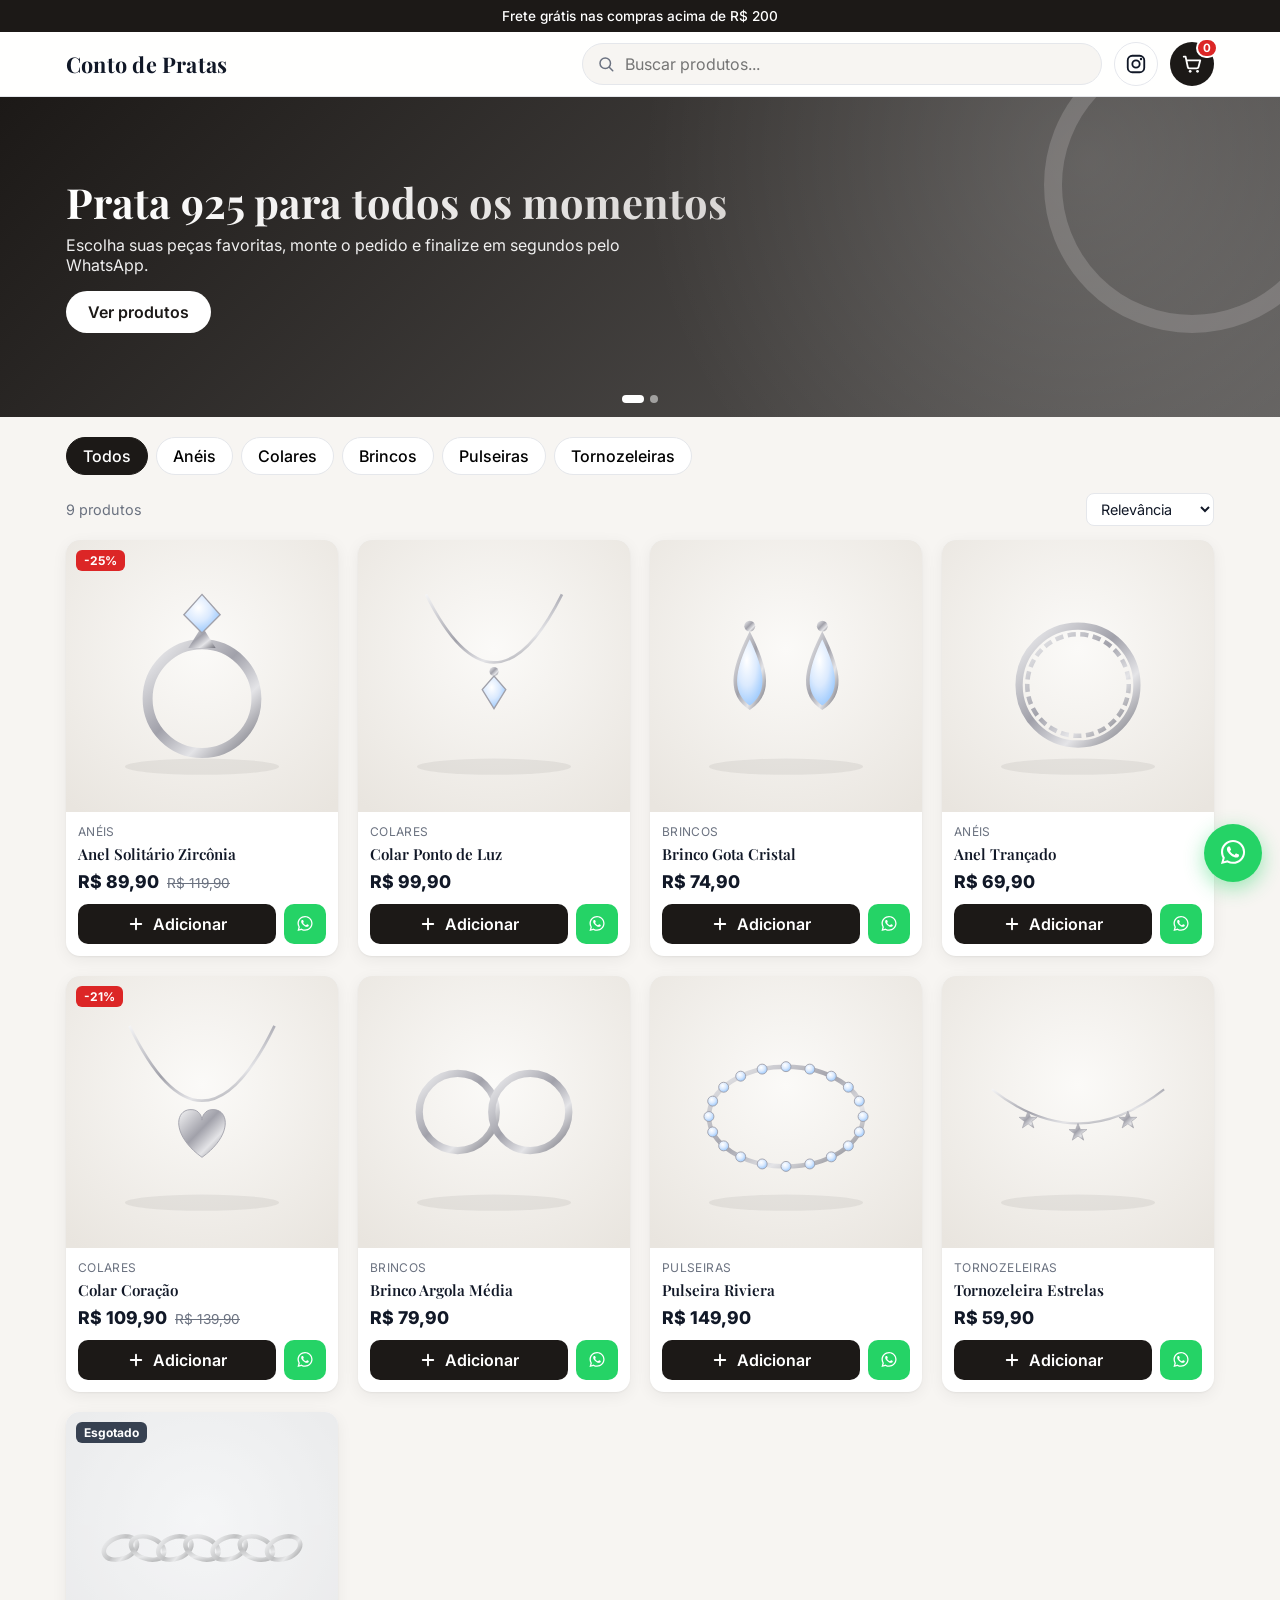
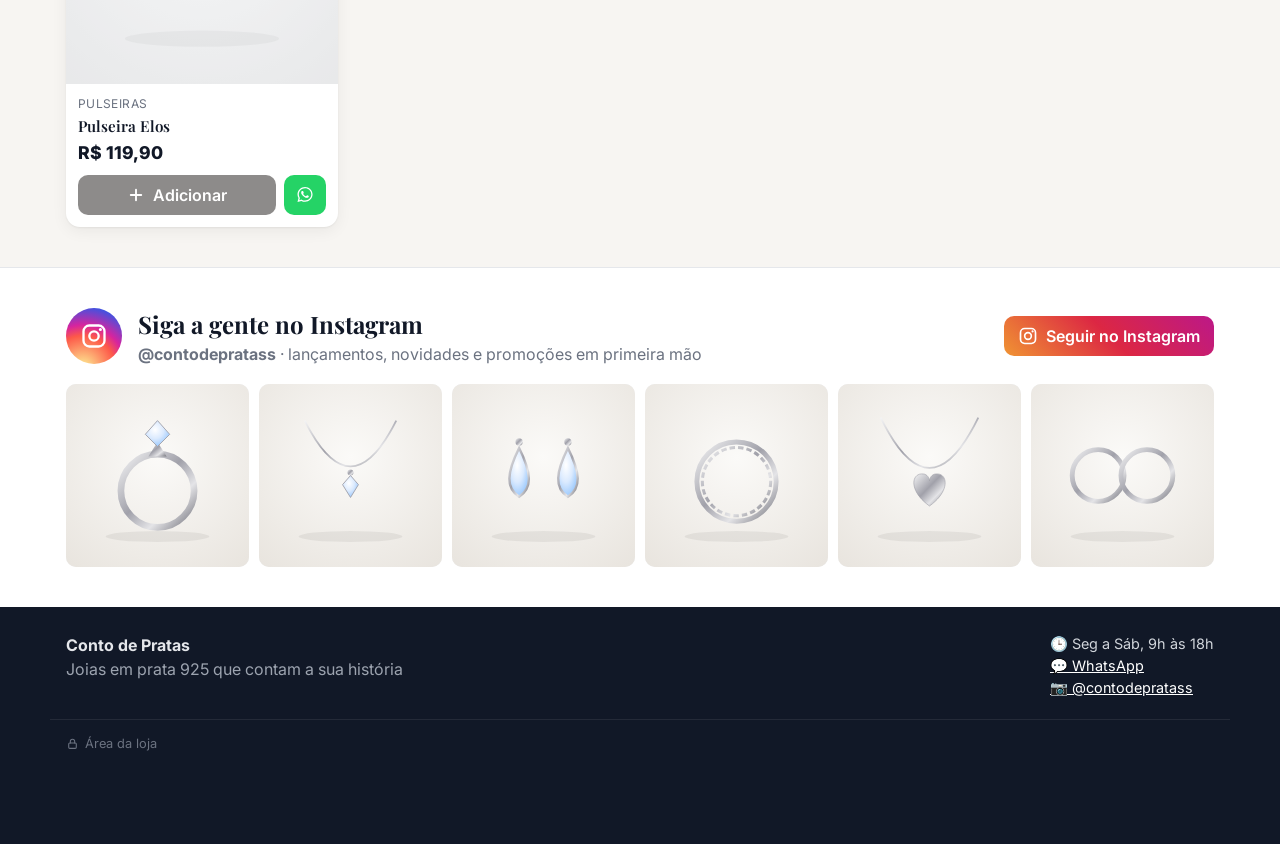
==== commit 8838b3e2: "Acesso ao painel pelo site: /admin, botão só em aparelhos já logados e link no rodapé Co-Authored-By" ====
--- a/index.html
+++ b/index.html
@@ -26,6 +26,7 @@
         <svg viewBox="0 0 24 24" aria-hidden="true"><path d="M21 21l-4.35-4.35M11 18a7 7 0 1 1 0-14 7 7 0 0 1 0 14z" fill="none" stroke="currentColor" stroke-width="2" stroke-linecap="round"/></svg>
         <input id="search" type="search" placeholder="Buscar produtos..." aria-label="Buscar produtos" />
       </div>
+      <a class="admin-btn" id="adminLink" href="admin" hidden><svg viewBox="0 0 24 24" aria-hidden="true"><rect x="5" y="11" width="14" height="10" rx="2" fill="none" stroke="currentColor" stroke-width="2"/><path d="M8 11V8a4 4 0 0 1 8 0v3" fill="none" stroke="currentColor" stroke-width="2" stroke-linecap="round"/></svg><span>Painel</span></a>
       <a class="ig-btn" id="igHeader" target="_blank" rel="noopener" aria-label="Instagram" hidden>
         <svg viewBox="0 0 24 24" aria-hidden="true"><use href="#ig-icon"/></svg>
       </a>
@@ -82,13 +83,21 @@
       </div>
       <div class="footer__info" id="footerInfo"></div>
     </div>
+    <div class="container footer__bottom">
+      <a href="admin" class="footer__admin"><svg viewBox="0 0 24 24" aria-hidden="true"><rect x="5" y="11" width="14" height="10" rx="2" fill="none" stroke="currentColor" stroke-width="2"/><path d="M8 11V8a4 4 0 0 1 8 0v3" fill="none" stroke="currentColor" stroke-width="2" stroke-linecap="round"/></svg>Área da loja</a>
+    </div>
   </footer>
 
   <!-- Modal de produto -->
   <div class="overlay" id="productOverlay" hidden>
     <div class="modal" role="dialog" aria-modal="true" aria-labelledby="pmName">
       <button class="icon-btn modal__close" data-close aria-label="Fechar">&times;</button>
-      <div class="modal__img"><img id="pmImg" alt="" /></div>
+      <div class="modal__img">
+        <div class="gallery" id="pmGallery"></div>
+        <button type="button" class="gallery__nav gallery__nav--prev" id="pmPrev" aria-label="Foto anterior" hidden>&#8249;</button>
+        <button type="button" class="gallery__nav gallery__nav--next" id="pmNext" aria-label="Próxima foto" hidden>&#8250;</button>
+        <div class="gallery__dots" id="pmDots"></div>
+      </div>
       <div class="modal__body">
         <span class="tag" id="pmCat"></span>
         <h2 id="pmName"></h2>
--- a/css/style.css
+++ b/css/style.css
@@ -124,8 +124,17 @@
 @media (min-width: 720px) { .modal { grid-template-columns: 1fr 1fr; border-radius: 18px; } }
 @keyframes up { from { transform: translateY(30px); opacity: 0; } }
 .modal__close { position: absolute; top: 8px; right: 8px; background: rgba(255,255,255,.9); z-index: 1; }
-.modal__img { background: #eef0f3; aspect-ratio: 1; }
-.modal__img img { width: 100%; height: 100%; object-fit: cover; }
+.modal__img { position: relative; background: #eef0f3; aspect-ratio: 1; }
+.gallery { display: flex; width: 100%; height: 100%; overflow-x: auto; scroll-snap-type: x mandatory; scrollbar-width: none; scroll-behavior: smooth; }
+.gallery::-webkit-scrollbar { display: none; }
+.gallery img { flex: 0 0 100%; width: 100%; height: 100%; object-fit: cover; scroll-snap-align: start; }
+.gallery__nav { position: absolute; top: 50%; transform: translateY(-50%); width: 36px; height: 36px; border-radius: 50%; border: 0; background: rgba(255,255,255,.9); color: #111; font-size: 24px; line-height: 1; box-shadow: var(--shadow); cursor: pointer; }
+.gallery__nav--prev { left: 10px; }
+.gallery__nav--next { right: 10px; }
+.gallery__dots { position: absolute; bottom: 10px; left: 0; right: 0; display: flex; justify-content: center; gap: 5px; }
+.gallery__dots button { width: 7px; height: 7px; padding: 0; border: 0; border-radius: 9px; background: rgba(255,255,255,.7); box-shadow: 0 0 2px rgba(0,0,0,.4); transition: width .2s; }
+.gallery__dots button.active { width: 18px; background: #fff; }
+.card__photos { position: absolute; bottom: 8px; right: 8px; background: rgba(0,0,0,.55); color: #fff; font-size: .72rem; font-weight: 600; padding: 2px 7px; border-radius: 999px; }
 .modal__body { padding: 20px; display: flex; flex-direction: column; gap: 12px; }
 .modal__body h2 { margin: 0; font-size: 1.4rem; }
 .modal__body p { margin: 0; line-height: 1.5; }
@@ -200,6 +209,14 @@
 .footer__inner { display: flex; flex-wrap: wrap; justify-content: space-between; gap: 18px; }
 .footer__info { display: flex; flex-direction: column; gap: 4px; font-size: .9rem; color: #d1d5db; }
 .footer__info a { color: #fff; }
+.footer__bottom { margin-top: 22px; padding-top: 14px; border-top: 1px solid rgba(255,255,255,.08); }
+.footer__admin { display: inline-flex; align-items: center; gap: 6px; color: #6b7280; font-size: .8rem; text-decoration: none; }
+.footer__admin:hover { color: #d1d5db; }
+.footer__admin svg { width: 13px; height: 13px; }
+.admin-btn { display: inline-flex; align-items: center; gap: 6px; height: 40px; padding: 0 14px; border-radius: 999px; border: 1px solid var(--border); color: var(--text); background: var(--card); font-size: .88rem; font-weight: 600; text-decoration: none; flex-shrink: 0; }
+.admin-btn[hidden] { display: none; }
+.admin-btn:hover { background: var(--bg); }
+.admin-btn svg { width: 16px; height: 16px; }
 
 /* WhatsApp float */
 .wa-float { position: fixed; right: 18px; bottom: 18px; width: 58px; height: 58px; border-radius: 50%; background: var(--whats); color: #fff; display: grid; place-items: center; box-shadow: 0 6px 20px rgba(37,211,102,.45); z-index: 30; transition: transform .15s; }
@@ -217,3 +234,7 @@
   .ig-btn { width: 40px; height: 40px; }
   .card__actions .btn--primary span { display: none; }
 }
+@media (max-width: 380px) {
+  .admin-btn { padding: 0 11px; }
+  .admin-btn span { display: none; }
+}
